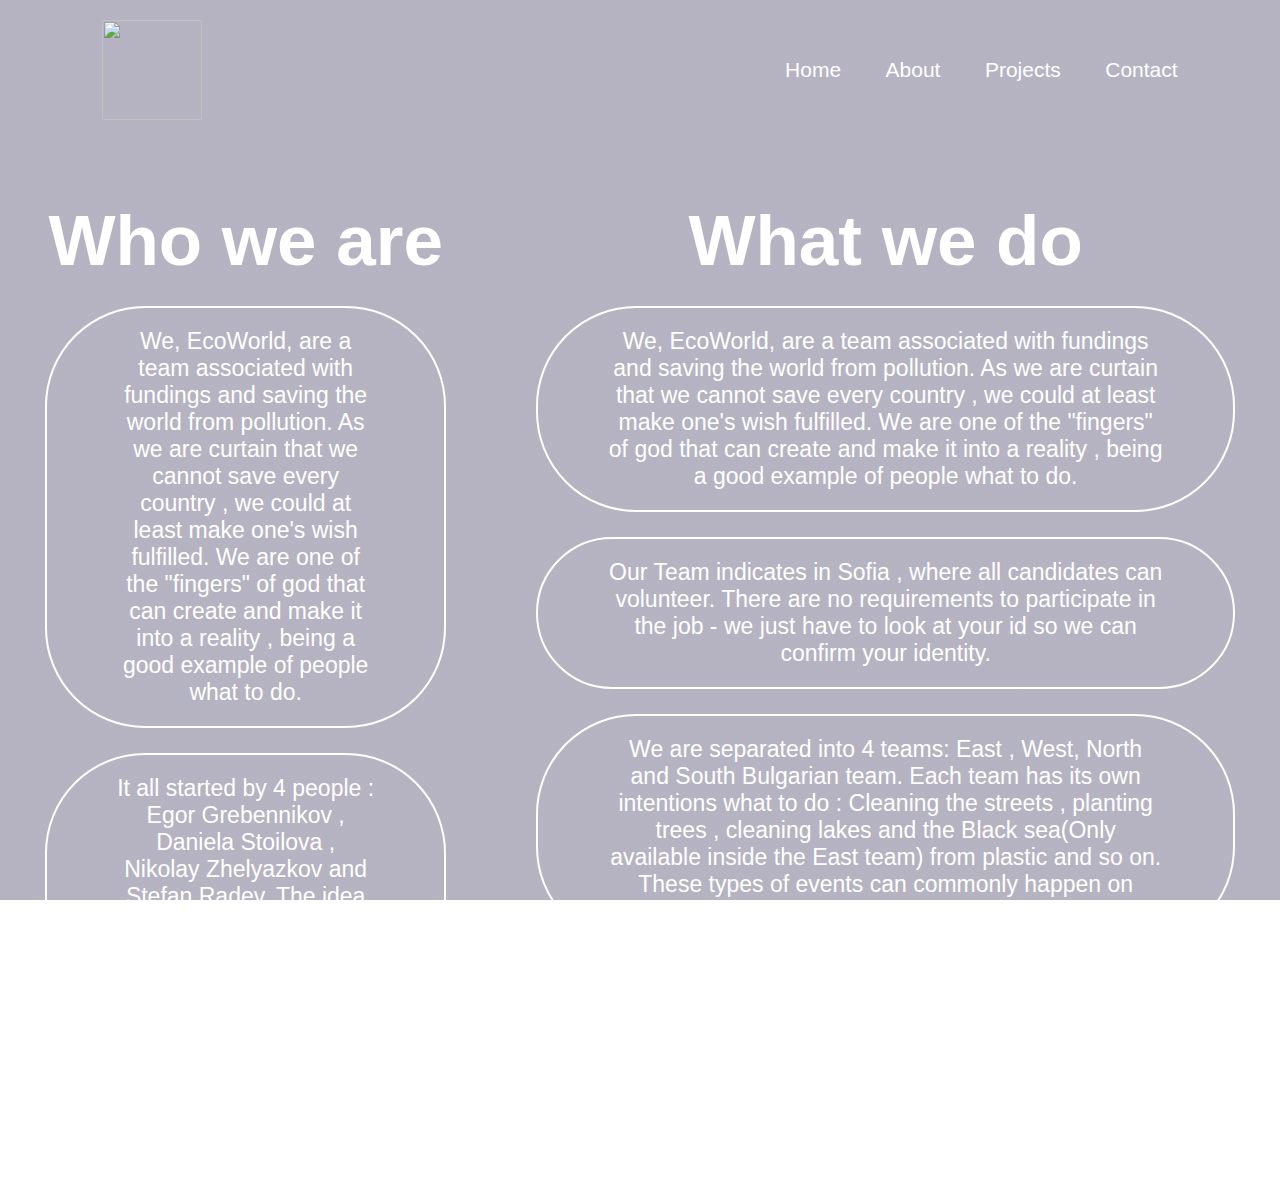
==== pages/about.html @ f47ffb7d "add about page edit main page add test image" ====
<!DOCTYPE html>
<html lang="en">

<head>
    <meta charset="UTF-8">
    <meta name="viewport" content="width=device-width, initial-scale=1.0">
    <title>Home</title>
    <link rel="stylesheet" type="text/css" href="/css/about.css" />
</head>

<body>


    <div class="hero">

        <video autoplay loop muted plays-inline class="video">
            <source src="images/TEST_IMAGE.PNG" type="video/mp4">
            min-width: 100%; min-height: 100%
        </video>

        <nav>
            <img src="images/logo_transparent.png" class="logo">
            <ul>
                <li><a href="/index.html">Home</a></li>
                <li><a href="#">About</a></li>
                <li><a href="#">Projects</a></li>
                <li><a href="#">Contact</a></li>
            </ul>
        </nav>
        <div class="content" id="fit">
            <div>
                <h1>Who we are</h1>
                <span>We, EcoWorld, are a team associated with fundings and saving the world from pollution. As we are
                    curtain that we cannot save every country , we could at least make one's wish fulfilled. We are one
                    of the "fingers" of god that can create and make it into a reality , being a good example of people
                    what to do.</span>
                <span>It all started by 4 people : Egor Grebennikov , Daniela Stoilova , Nikolay Zhelyazkov and Stefan
                    Radev. The idea to create a crew was because these four people realized how years have passed and
                    the Earth hasn't done any progress towards helping it. And so , their thoughts became identical -
                    saving the world from pollution.</span>
            </div>
            <div>
                <h1>What we do</h1>
                <span>We, EcoWorld, are a team associated with fundings and saving the world from pollution. As we are
                    curtain that we cannot save every country , we could at least make one's wish fulfilled. We are one
                    of the "fingers" of god that can create and make it into a reality , being a good example of people
                    what to do.</span>
                <span>Our Team indicates in Sofia , where all candidates can volunteer. There are no requirements to
                    participate in the job - we just have to look at your id so we can confirm your identity.</span>
                <span>We are separated into 4 teams: East , West, North and South Bulgarian team. Each team has its own
                    intentions what to do : Cleaning the streets , planting trees , cleaning lakes and the Black
                    sea(Only available inside the East team) from plastic and so on. These types of events can commonly
                    happen on Sunday , making it quite easy for people to join.</span>
                <span>Sometimes , we even host giveaways to those who participate a lot! Whoever's team has done more
                    things within a month, gets a shirt with our logo and a cap! </span>
            </div>
        </div>
    </div>
</body>

</html>
---- css/about.css ----
*{
    padding: 0;
    margin: 0;
    box-sizing: border-box;
    font-family: 'Poppins', sans-serif;
}

.hero{
    width: 100%;
    height: 100vh;
    background-image: linear-gradient(rgba(12,3,51,0.3),rgba(12,3,51,0.3));
    position: inline;
    padding: 200px 0;
}
nav{
    width: 100%;
    position: absolute;
    top: 0;
    left: 0;
    padding: 20px 8%;
    display: flex;
    align-items: center;
    justify-content: space-between;
    margin-bottom: 100px;
}
nav .logo{
    
    width: 100px;
    height: 100px;
}
nav ul li{
    list-style: none;
    display: inline-block;
    margin-left: 40px;
}
nav ul li a{
    text-decoration: none;
    color: #fff;
    font-size: 21px;
}
.content{
    text-align: center;
    display:flex;
    float:right;
}
.content h1{
    font-size: 71px;
    color: #fff;
    font-weight: 600;
    transition: 0.5s;
}

.content h1:hover{
    -webkit-text-stroke:2px #fff;
    color: transparent;
}
.content span{
    text-decoration: none;
    display: inline-block;
    color: #fff;
    font-size: 23px;
    border: 2px solid #fff;
    padding: 20px 70px;
    border-radius: 100px;
    margin-top: 25px;
    margin-left: 45px;
    margin-right: 45px;
}
.video{
    position: absolute;
    top: 0;
    left: 0;
    width: 100vw;
    height: 100vh;
    object-fit: cover;
    right: 5;
    bottom: 2;
    z-index: -1;
}
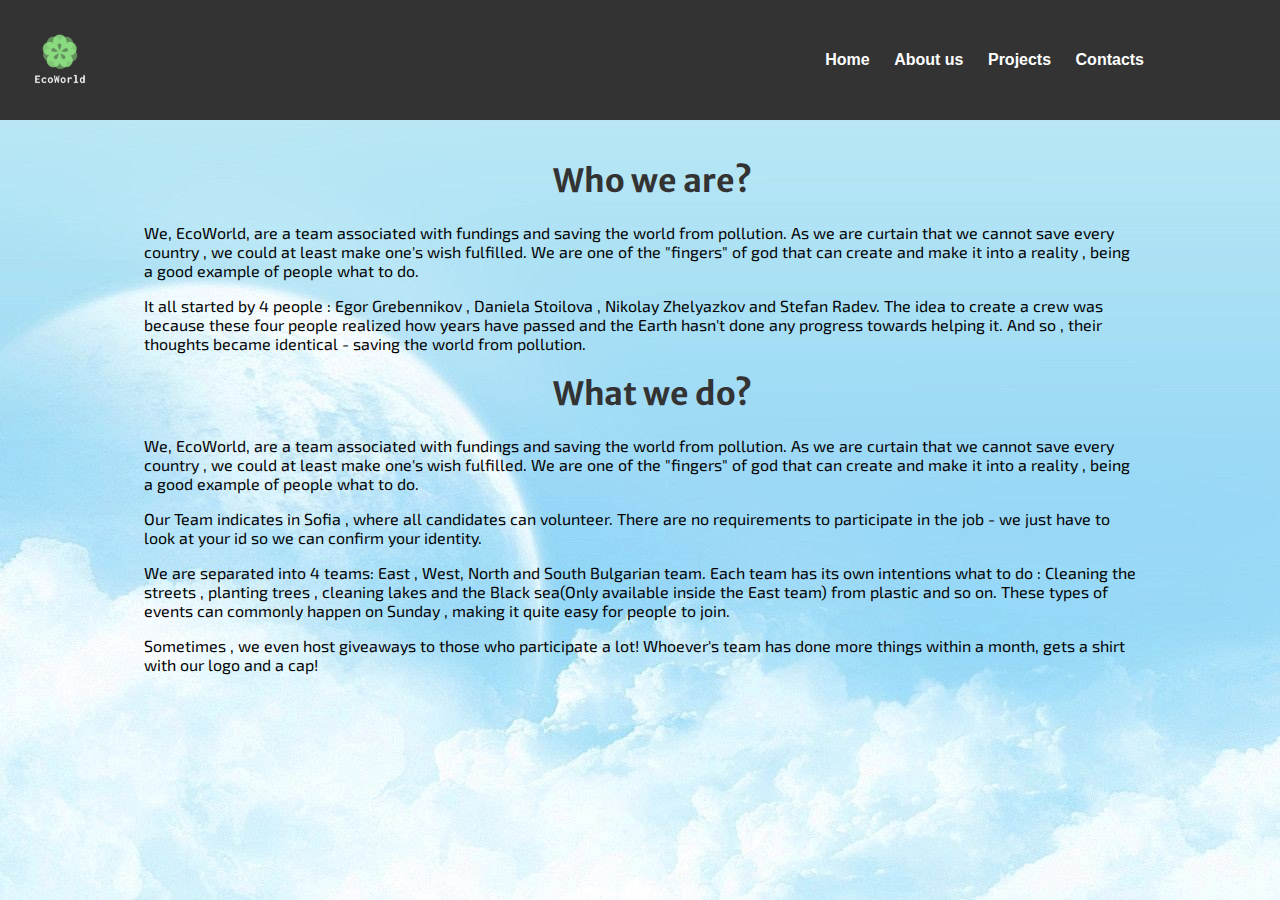
==== commit 4788a2b6: "about css" ====
--- a/pages/about.html
+++ b/pages/about.html
@@ -1,61 +1,63 @@
 <!DOCTYPE html>
 <html lang="en">
-
 <head>
     <meta charset="UTF-8">
+    <meta http-equiv="X-UA-Compatible" content="IE=edge">
     <meta name="viewport" content="width=device-width, initial-scale=1.0">
-    <title>Home</title>
-    <link rel="stylesheet" type="text/css" href="/css/about.css" />
+    <link rel="stylesheet" href="../css/about.css">
+    <title>About us</title>
+    <style>
+        @import url('https://fonts.googleapis.com/css2?family=Exo+2:ital,wght@1,500&display=swap');
+        @import url('https://fonts.googleapis.com/css2?family=Merriweather+Sans&display=swap');
+    </style>
 </head>
-
 <body>
 
-
-    <div class="hero">
-
-        <video autoplay loop muted plays-inline class="video">
-            <source src="images/TEST_IMAGE.PNG" type="video/mp4">
-            min-width: 100%; min-height: 100%
-        </video>
-
-        <nav>
-            <img src="images/logo_transparent.png" class="logo">
+    <header>
+        <img src="../images/logo_transparent.png" alt="logo" class="logo">
+        <nav class="menu">
             <ul>
-                <li><a href="/index.html">Home</a></li>
-                <li><a href="#">About</a></li>
-                <li><a href="#">Projects</a></li>
-                <li><a href="#">Contact</a></li>
+                <li id = "home"><a href="../index.html">Home</a></li>
+                <li><a href="../pages/about.html">About us</a></li>
+                <li><a href="../pages/projects.html">Projects</a></li>
+                <li><a href="../pages/contacts.html">Contacts</a></li>
             </ul>
         </nav>
-        <div class="content" id="fit">
-            <div>
-                <h1>Who we are</h1>
-                <span>We, EcoWorld, are a team associated with fundings and saving the world from pollution. As we are
+    </header>
+
+    <section class="about">
+        <h1 id = "heading1">Who we are?</h1>
+        <p id = "text1">         We, EcoWorld, are a team associated with fundings and saving the world from pollution. As we are
                     curtain that we cannot save every country , we could at least make one's wish fulfilled. We are one
                     of the "fingers" of god that can create and make it into a reality , being a good example of people
-                    what to do.</span>
-                <span>It all started by 4 people : Egor Grebennikov , Daniela Stoilova , Nikolay Zhelyazkov and Stefan
+                    what to do.
+        </p>
+        <p id = "text6">
+                    It all started by 4 people : Egor Grebennikov , Daniela Stoilova , Nikolay Zhelyazkov and Stefan
                     Radev. The idea to create a crew was because these four people realized how years have passed and
                     the Earth hasn't done any progress towards helping it. And so , their thoughts became identical -
-                    saving the world from pollution.</span>
-            </div>
-            <div>
-                <h1>What we do</h1>
-                <span>We, EcoWorld, are a team associated with fundings and saving the world from pollution. As we are
-                    curtain that we cannot save every country , we could at least make one's wish fulfilled. We are one
-                    of the "fingers" of god that can create and make it into a reality , being a good example of people
-                    what to do.</span>
-                <span>Our Team indicates in Sofia , where all candidates can volunteer. There are no requirements to
-                    participate in the job - we just have to look at your id so we can confirm your identity.</span>
-                <span>We are separated into 4 teams: East , West, North and South Bulgarian team. Each team has its own
-                    intentions what to do : Cleaning the streets , planting trees , cleaning lakes and the Black
-                    sea(Only available inside the East team) from plastic and so on. These types of events can commonly
-                    happen on Sunday , making it quite easy for people to join.</span>
-                <span>Sometimes , we even host giveaways to those who participate a lot! Whoever's team has done more
-                    things within a month, gets a shirt with our logo and a cap! </span>
-            </div>
-        </div>
-    </div>
+                    saving the world from pollution.
+        </p>
+        <h1 id = "heading2">What we do?</h1>
+        <p id = "text2">We, EcoWorld, are a team associated with fundings and saving the world from pollution. As we are
+            curtain that we cannot save every country , we could at least make one's wish fulfilled. We are one
+            of the "fingers" of god that can create and make it into a reality , being a good example of people
+            what to do.
+        </p>
+        <p id = "text3">
+            Our Team indicates in Sofia , where all candidates can volunteer. There are no requirements to
+                participate in the job - we just have to look at your id so we can confirm your identity.
+        </p>
+        <p id = "text4">We are separated into 4 teams: East , West, North and South Bulgarian team. Each team has its own
+            intentions what to do : Cleaning the streets , planting trees , cleaning lakes and the Black
+            sea(Only available inside the East team) from plastic and so on. These types of events can commonly
+            happen on Sunday , making it quite easy for people to join.
+        </p>
+        <p id = "text5">Sometimes , we even host giveaways to those who participate a lot! Whoever's team has done more
+            things within a month, gets a shirt with our logo and a cap! 
+        </p>
+
+    </section>
+
 </body>
-
 </html>--- a/css/about.css
+++ b/css/about.css
@@ -1,80 +1,88 @@
-*{
+body {
+    font-family: Arial, sans-serif;
+    margin: 0;
     padding: 0;
-    margin: 0;
-    box-sizing: border-box;
-    font-family: 'Poppins', sans-serif;
+    background-image: url(../images/background3.jpg);
 }
 
-.hero{
-    width: 100%;
-    height: 100vh;
-    background-image: linear-gradient(rgba(12,3,51,0.3),rgba(12,3,51,0.3));
-    position: inline;
-    padding: 200px 0;
+header {
+    display: flex;
+    justify-content: space-between;
+    align-items: center;
+    background-color: #333;
+    color: #fff;
+    padding: 10px;
 }
-nav{
-    width: 100%;
-    position: absolute;
-    top: 0;
-    left: 0;
-    padding: 20px 8%;
-    display: flex;
-    align-items: center;
-    justify-content: space-between;
-    margin-bottom: 100px;
+
+.logo {
+    max-width: 100px;
 }
-nav .logo{
-    
-    width: 100px;
-    height: 100px;
+
+.menu {
+    text-align: right;
+    padding-right: 10%;
 }
-nav ul li{
+
+.menu ul {
     list-style: none;
+    margin: 0;
+    padding: 0;
+}
+
+.menu ul li {
     display: inline-block;
-    margin-left: 40px;
+    margin-left: 20px;
 }
-nav ul li a{
+
+.menu a {
     text-decoration: none;
     color: #fff;
-    font-size: 21px;
-}
-.content{
-    text-align: center;
-    display:flex;
-    float:right;
-}
-.content h1{
-    font-size: 71px;
-    color: #fff;
-    font-weight: 600;
-    transition: 0.5s;
+    font-weight: bold;
 }
 
-.content h1:hover{
-    -webkit-text-stroke:2px #fff;
-    color: transparent;
+.about {
+    padding: 20px;
 }
-.content span{
-    text-decoration: none;
-    display: inline-block;
-    color: #fff;
-    font-size: 23px;
-    border: 2px solid #fff;
-    padding: 20px 70px;
-    border-radius: 100px;
-    margin-top: 25px;
-    margin-left: 45px;
-    margin-right: 45px;
+
+.about h1 {
+    color: #333;
 }
-.video{
-    position: absolute;
-    top: 0;
-    left: 0;
-    width: 100vw;
-    height: 100vh;
-    object-fit: cover;
-    right: 5;
-    bottom: 2;
-    z-index: -1;
+#text1{
+    font-family: 'Exo 2', sans-serif;
+    padding-left: 10%;
+    padding-right: 10%;
+}
+#text2{
+    font-family: 'Exo 2', sans-serif;
+    padding-left: 10%;
+    padding-right: 10%;
+}
+#text3{
+    font-family: 'Exo 2', sans-serif;
+    padding-left: 10%;
+    padding-right: 10%;
+}
+#text4{
+    font-family: 'Exo 2', sans-serif;
+    padding-left: 10%;
+    padding-right: 10%;
+}
+#text5{
+    font-family: 'Exo 2', sans-serif;
+    padding-left: 10%;
+    padding-right: 10%;
+}
+#text6{
+    font-family: 'Exo 2', sans-serif; 
+    padding-left: 10%;
+    padding-right: 10%;
+}
+#heading1{
+    font-family: 'Merriweather Sans', sans-serif;
+    padding-left: 43%;
+}
+#heading2{
+    font-family: 'Merriweather Sans', sans-serif;
+    padding-left: 43%;
 }
  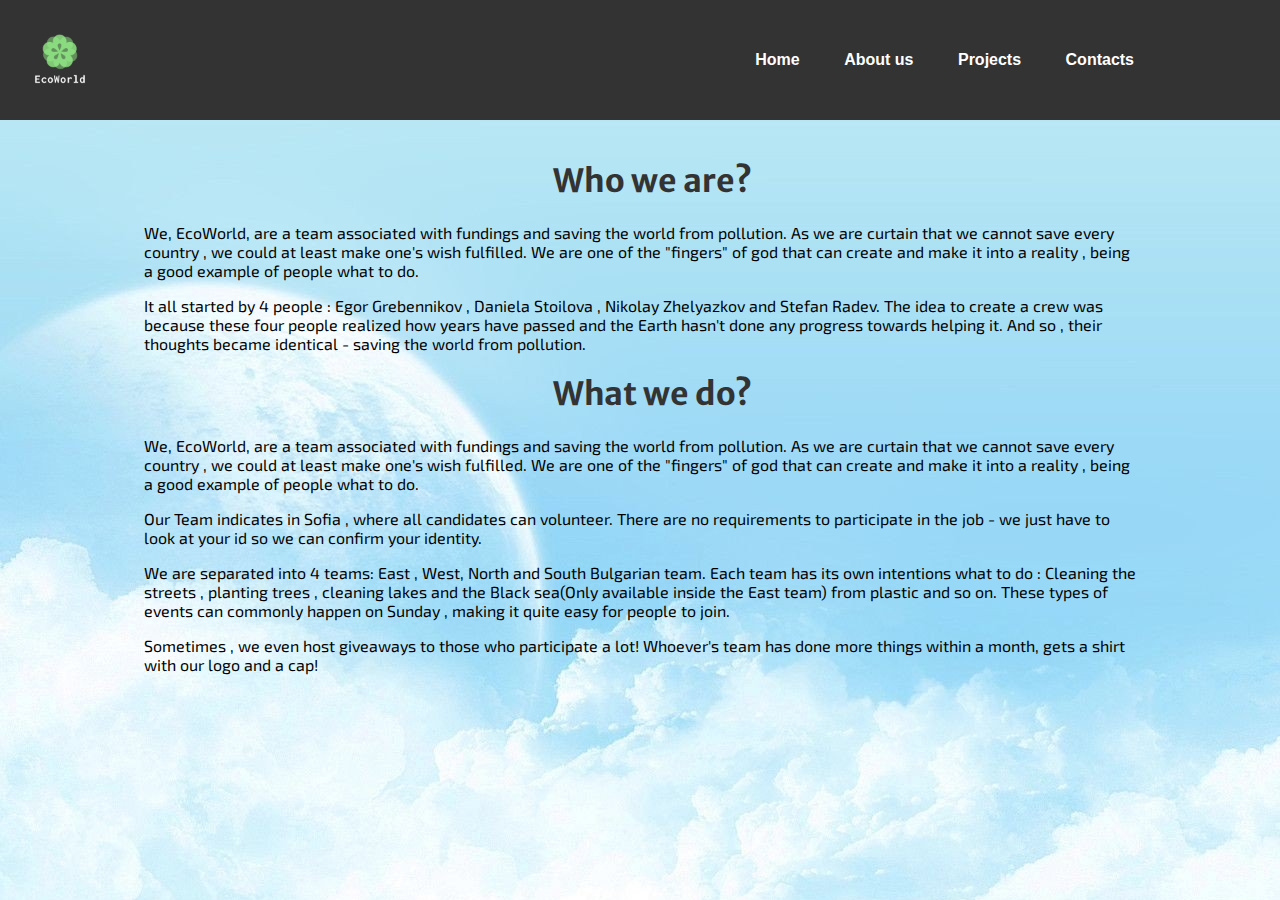
==== commit 9b830c62: "comments" ====
--- a/pages/about.html
+++ b/pages/about.html
@@ -6,8 +6,8 @@
     <meta name="viewport" content="width=device-width, initial-scale=1.0">
     <link rel="stylesheet" href="../css/about.css">
     <title>About us</title>
-    <style>
-        @import url('https://fonts.googleapis.com/css2?family=Exo+2:ital,wght@1,500&display=swap');
+    <style> 
+        @import url('https://fonts.googleapis.com/css2?family=Exo+2:ital,wght@1,500&display=swap'); 
         @import url('https://fonts.googleapis.com/css2?family=Merriweather+Sans&display=swap');
     </style>
 </head>
@@ -25,7 +25,7 @@
         </nav>
     </header>
 
-    <section class="about">
+    <section class="about"> <!--add text-->
         <h1 id = "heading1">Who we are?</h1>
         <p id = "text1">         We, EcoWorld, are a team associated with fundings and saving the world from pollution. As we are
                     curtain that we cannot save every country , we could at least make one's wish fulfilled. We are one
--- a/css/about.css
+++ b/css/about.css
@@ -32,6 +32,13 @@
 .menu ul li {
     display: inline-block;
     margin-left: 20px;
+    display: inline-block;
+    margin-left: 20px;
+    background-color: #333;
+    color: #fff;
+    padding: 10px;
+    transition: background-color 0.3s;
+    
 }
 
 .menu a {
@@ -85,4 +92,7 @@
     font-family: 'Merriweather Sans', sans-serif;
     padding-left: 43%;
 }
+.menu ul li:hover {
+    background-color: rgb(113, 7, 95);
+}
  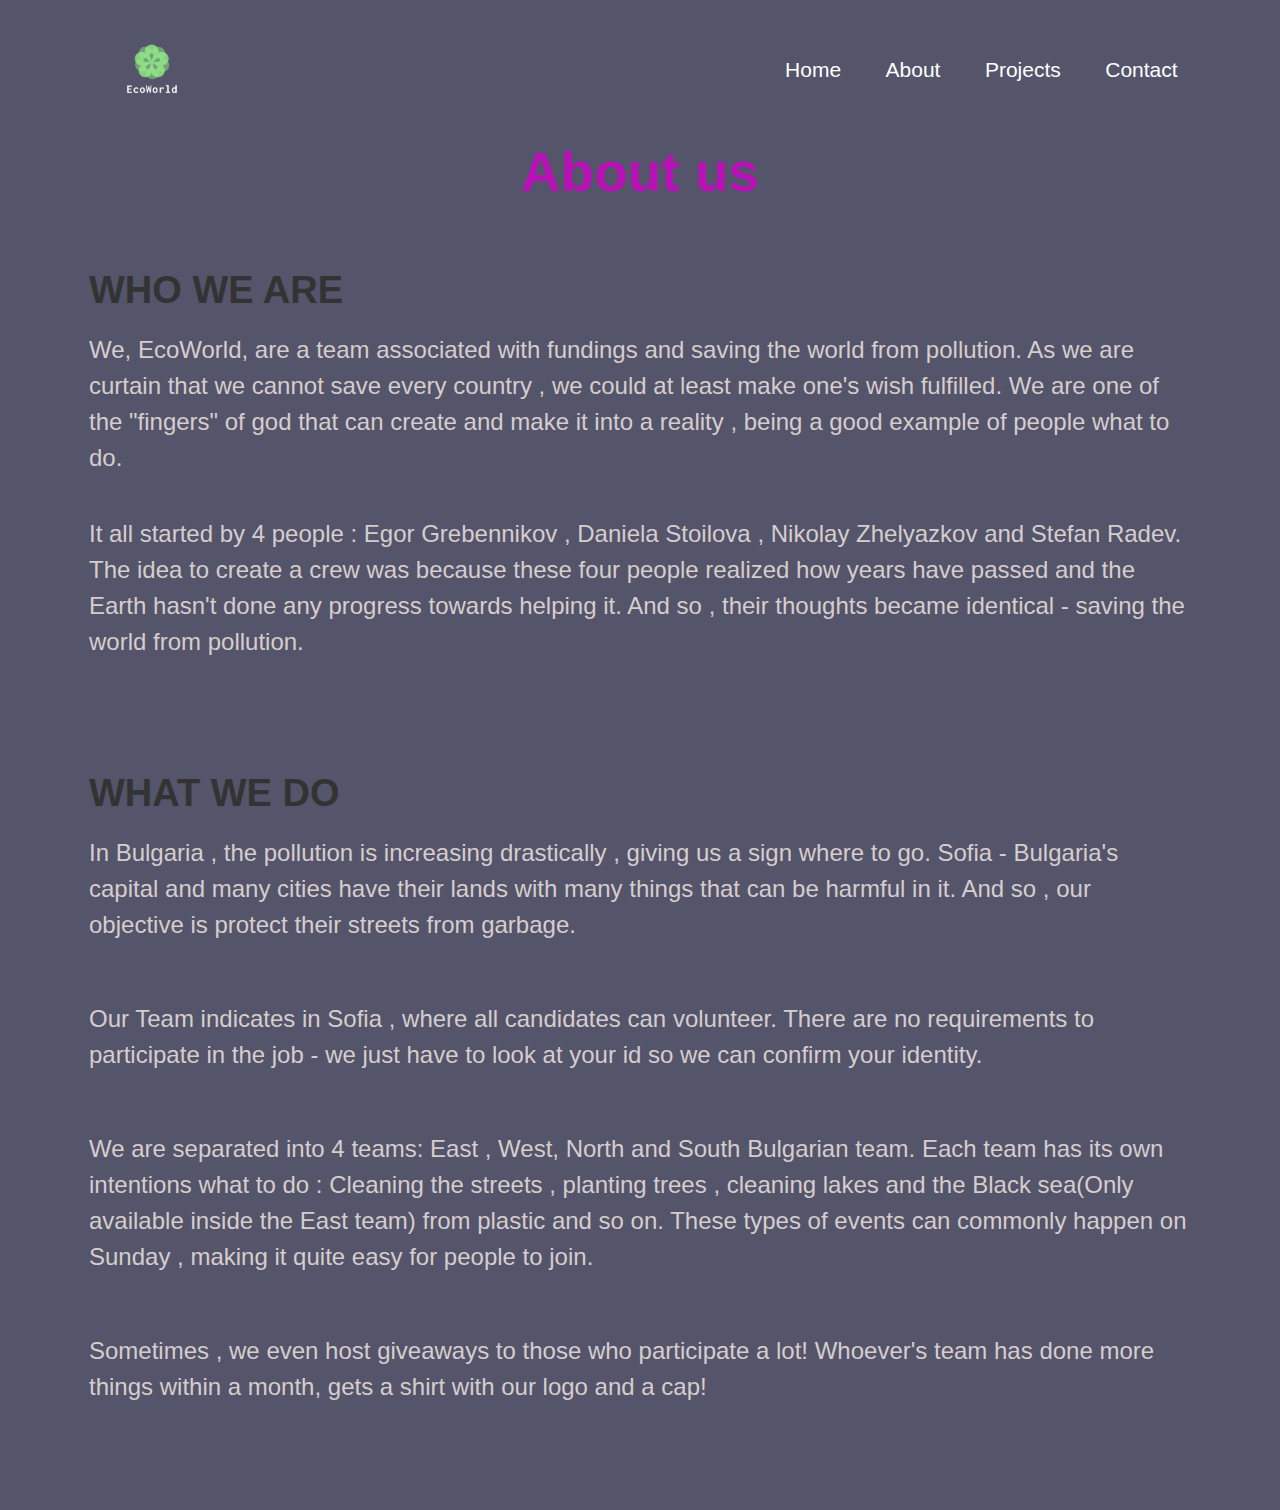
==== commit 84c6cd35: "about2" ====
--- a/pages/about.html
+++ b/pages/about.html
@@ -1,63 +1,59 @@
 <!DOCTYPE html>
 <html lang="en">
+
 <head>
     <meta charset="UTF-8">
-    <meta http-equiv="X-UA-Compatible" content="IE=edge">
     <meta name="viewport" content="width=device-width, initial-scale=1.0">
-    <link rel="stylesheet" href="../css/about.css">
-    <title>About us</title>
-    <style> 
-        @import url('https://fonts.googleapis.com/css2?family=Exo+2:ital,wght@1,500&display=swap'); 
-        @import url('https://fonts.googleapis.com/css2?family=Merriweather+Sans&display=swap');
-    </style>
+    <title>Home</title>
+    <link rel="stylesheet" type="text/css" href="../css/about.css" />
 </head>
+
 <body>
 
-    <header>
-        <img src="../images/logo_transparent.png" alt="logo" class="logo">
-        <nav class="menu">
+
+    <div class="hero">
+
+        <video autoplay loop muted plays-inline class="video">
+            <source src="../images/about_plane.mp4" type="video/mp4">
+       
+        </video>
+
+        <nav>
+            <img src="../images/logo_transparent.png" class="logo">
             <ul>
-                <li id = "home"><a href="../index.html">Home</a></li>
-                <li><a href="../pages/about.html">About us</a></li>
-                <li><a href="../pages/projects.html">Projects</a></li>
-                <li><a href="../pages/contacts.html">Contacts</a></li>
+                <li><a href="../index.html">Home</a></li>
+                <li><a href="about.html">About</a></li>
+                <li><a href="projects.html">Projects</a></li>
+                <li><a href="contacts.html">Contact</a></li>
             </ul>
         </nav>
-    </header>
 
-    <section class="about"> <!--add text-->
-        <h1 id = "heading1">Who we are?</h1>
-        <p id = "text1">         We, EcoWorld, are a team associated with fundings and saving the world from pollution. As we are
-                    curtain that we cannot save every country , we could at least make one's wish fulfilled. We are one
-                    of the "fingers" of god that can create and make it into a reality , being a good example of people
-                    what to do.
-        </p>
-        <p id = "text6">
-                    It all started by 4 people : Egor Grebennikov , Daniela Stoilova , Nikolay Zhelyazkov and Stefan
-                    Radev. The idea to create a crew was because these four people realized how years have passed and
-                    the Earth hasn't done any progress towards helping it. And so , their thoughts became identical -
-                    saving the world from pollution.
-        </p>
-        <h1 id = "heading2">What we do?</h1>
-        <p id = "text2">We, EcoWorld, are a team associated with fundings and saving the world from pollution. As we are
-            curtain that we cannot save every country , we could at least make one's wish fulfilled. We are one
-            of the "fingers" of god that can create and make it into a reality , being a good example of people
-            what to do.
-        </p>
-        <p id = "text3">
-            Our Team indicates in Sofia , where all candidates can volunteer. There are no requirements to
-                participate in the job - we just have to look at your id so we can confirm your identity.
-        </p>
-        <p id = "text4">We are separated into 4 teams: East , West, North and South Bulgarian team. Each team has its own
-            intentions what to do : Cleaning the streets , planting trees , cleaning lakes and the Black
-            sea(Only available inside the East team) from plastic and so on. These types of events can commonly
-            happen on Sunday , making it quite easy for people to join.
-        </p>
-        <p id = "text5">Sometimes , we even host giveaways to those who participate a lot! Whoever's team has done more
-            things within a month, gets a shirt with our logo and a cap! 
-        </p>
-
-    </section>
-
-</body>
-</html>+            <section class="us">
+                <div class="heading">
+                    <h1>About us</h1>
+                </div>
+                <div class="container">
+                    <div class="us-content">
+                        <h2>WHO WE ARE</h2>
+                        <p>We, EcoWorld, are a team associated with fundings and saving the world from pollution. As we are curtain that we cannot save every country , we could at least make one's wish fulfilled. We are one of the "fingers" of god that can create and make it into a reality , being a good example of people what to do.</p>
+                        
+                        
+                       
+                        <p>It all started by 4 people : Egor Grebennikov , Daniela Stoilova , Nikolay Zhelyazkov and Stefan Radev. The idea to create a crew was because these four people realized how years have passed and the Earth hasn't done any progress towards helping it. And so ,  their thoughts became identical - saving the world from pollution.</p>
+                        <br>
+                        <br>
+                        <br>
+                        <br>
+                        <div id = "text">
+                            <h2> WHAT WE DO</h2>
+                            <p>In Bulgaria , the pollution is increasing drastically , giving us a sign where to go. Sofia - Bulgaria's capital and many cities have their lands with many things that can be harmful in it. And so , our objective is protect their streets from garbage.</p>
+                            <br>
+                            <p>Our Team indicates in Sofia , where all candidates can volunteer. There are no requirements to participate in the job - we just have to look at your id so we can confirm your identity.</p>
+                            <br>
+                            <p>We are separated into 4 teams: East , West, North and South Bulgarian team. Each team has its own intentions what to do :  Cleaning the streets , planting trees , cleaning lakes and the Black sea(Only available inside the East team) from plastic  and so on. These types of events can commonly happen on Sunday , making it quite easy for people to join.</p>
+                            <br>
+                            <p>Sometimes , we even host giveaways to those who participate a lot!  Whoever's team has done more things within a month, gets a shirt with our logo and a cap! </p>
+                        </div>
+                    </div>
+                </div>
+            </section>--- a/css/about.css
+++ b/css/about.css
@@ -1,98 +1,162 @@
-body {
-    font-family: Arial, sans-serif;
+*{
+    padding: 0;
     margin: 0;
-    padding: 0;
-    background-image: url(../images/background3.jpg);
+    box-sizing: border-box;
+    font-family: 'Poppins', sans-serif;
+}
+body{
+   background-color: rgb(84, 84, 106);
 }
 
-header {
+
+
+.us{
+    
+    background-color: f8f8;
+    overflow: hidden;
+}
+.heading h1{
+    color: #b811b6;
+    font-size: 55px;
+    text-align: center;
+    margin-top: 140px;
+}
+.container{
     display: flex;
-    justify-content: space-between;
+    justify-content: center;
     align-items: center;
-    background-color: #333;
-    color: #fff;
-    padding: 10px;
+    width: 90%;
+    margin: 65px auto;
+}
+.us-content{
+    flex: 1;
+    width: 600px;
+    margin: 0px 25px;
+    animation: fadeInUp 2s ease;
+}
+.us-content h2{
+    font-size: 38px;
+    margin-bottom: 20px;
+    color:#333;
+}
+.us-content p{
+    font-size: 24px;
+    line-height: 1.5;
+    margin-bottom: 40px;
+    color: #d6cdcd;
 }
 
-.logo {
-    max-width: 100px;
-}
-
-.menu {
-    text-align: right;
-    padding-right: 10%;
-}
-
-.menu ul {
-    list-style: none;
-    margin: 0;
-    padding: 0;
-}
-
-.menu ul li {
-    display: inline-block;
-    margin-left: 20px;
-    display: inline-block;
-    margin-left: 20px;
-    background-color: #333;
-    color: #fff;
-    padding: 10px;
-    transition: background-color 0.3s;
+@media screen and (max-width:768px){
+    .heading h1{
+        font-size: 45px;
+        margin-top: 30px;
+    }
+    .us{
+        margin: 0px;
+    }
+    .container{
+        width: 100%;
+        flex-direction: column;
+        margin: 0px;
+        padding: 0px 40px;
+    }
+    .us-content{
+        width: 100%;
+        margin: 35px 0px;
+    }
+    .us-content h2{
+        font-size: 30px;
+    }
+    .us-content p{
+        font-size: 18px;
+        margin-bottom: 20px;
+    }
     
 }
 
-.menu a {
+@keyframes fadeInUp{
+    0%{
+        opacity: 0;
+        transform: translateY(50px);
+    }
+    100%{
+        opacity: 1;
+        transform: translateY(50px);
+    }
+}
+
+
+
+
+.hero1{
+    width: 100%;
+    height: 100vh;
+    background-image: linear-gradient(rgba(12,3,51,0.3),rgba(12,3,51,0.3));
+    position: inline;
+    padding: 200px 0;
+}
+nav{
+    width: 100%;
+    position: absolute;
+    top: 0;
+    left: 0;
+    padding: 20px 8%;
+    display: flex;
+    align-items: center;
+    justify-content: space-between;
+    margin-bottom: 100px;
+}
+nav .logo{
+    
+    width: 100px;
+    height: 100px;
+}
+nav ul li{
+    list-style: none;
+    display: inline-block;
+    margin-left: 40px;
+}
+nav ul li a{
     text-decoration: none;
     color: #fff;
-    font-weight: bold;
+    font-size: 21px;
+}
+.content{
+    text-align: center;
+    display:flex;
+    float:right;
+}
+.content h1{
+    font-size: 71px;
+    color: #fff;
+    font-weight: 600;
+    transition: 0.5s;
 }
 
-.about {
-    padding: 20px;
+.content h1:hover{
+    -webkit-text-stroke:2px #fff;
+    color: transparent;
 }
-
-.about h1 {
-    color: #333;
+.content span{
+    text-decoration: none;
+    display: inline-block;
+    color: #fff;
+    font-size: 23px;
+    border: 2px solid #fff;
+    padding: 20px 70px;
+    border-radius: 100px;
+    margin-top: 25px;
+    margin-left: 45px;
+    margin-right: 45px;
 }
-#text1{
-    font-family: 'Exo 2', sans-serif;
-    padding-left: 10%;
-    padding-right: 10%;
-}
-#text2{
-    font-family: 'Exo 2', sans-serif;
-    padding-left: 10%;
-    padding-right: 10%;
-}
-#text3{
-    font-family: 'Exo 2', sans-serif;
-    padding-left: 10%;
-    padding-right: 10%;
-}
-#text4{
-    font-family: 'Exo 2', sans-serif;
-    padding-left: 10%;
-    padding-right: 10%;
-}
-#text5{
-    font-family: 'Exo 2', sans-serif;
-    padding-left: 10%;
-    padding-right: 10%;
-}
-#text6{
-    font-family: 'Exo 2', sans-serif; 
-    padding-left: 10%;
-    padding-right: 10%;
-}
-#heading1{
-    font-family: 'Merriweather Sans', sans-serif;
-    padding-left: 43%;
-}
-#heading2{
-    font-family: 'Merriweather Sans', sans-serif;
-    padding-left: 43%;
-}
-.menu ul li:hover {
-    background-color: rgb(113, 7, 95);
-}
- +.video{
+    position: absolute;
+    top: 0;
+    left: 0;
+    width: 100vw;
+    height: 100vh;
+    object-fit: cover;
+    right: 5;
+    bottom: 2;
+    z-index: -1;
+}